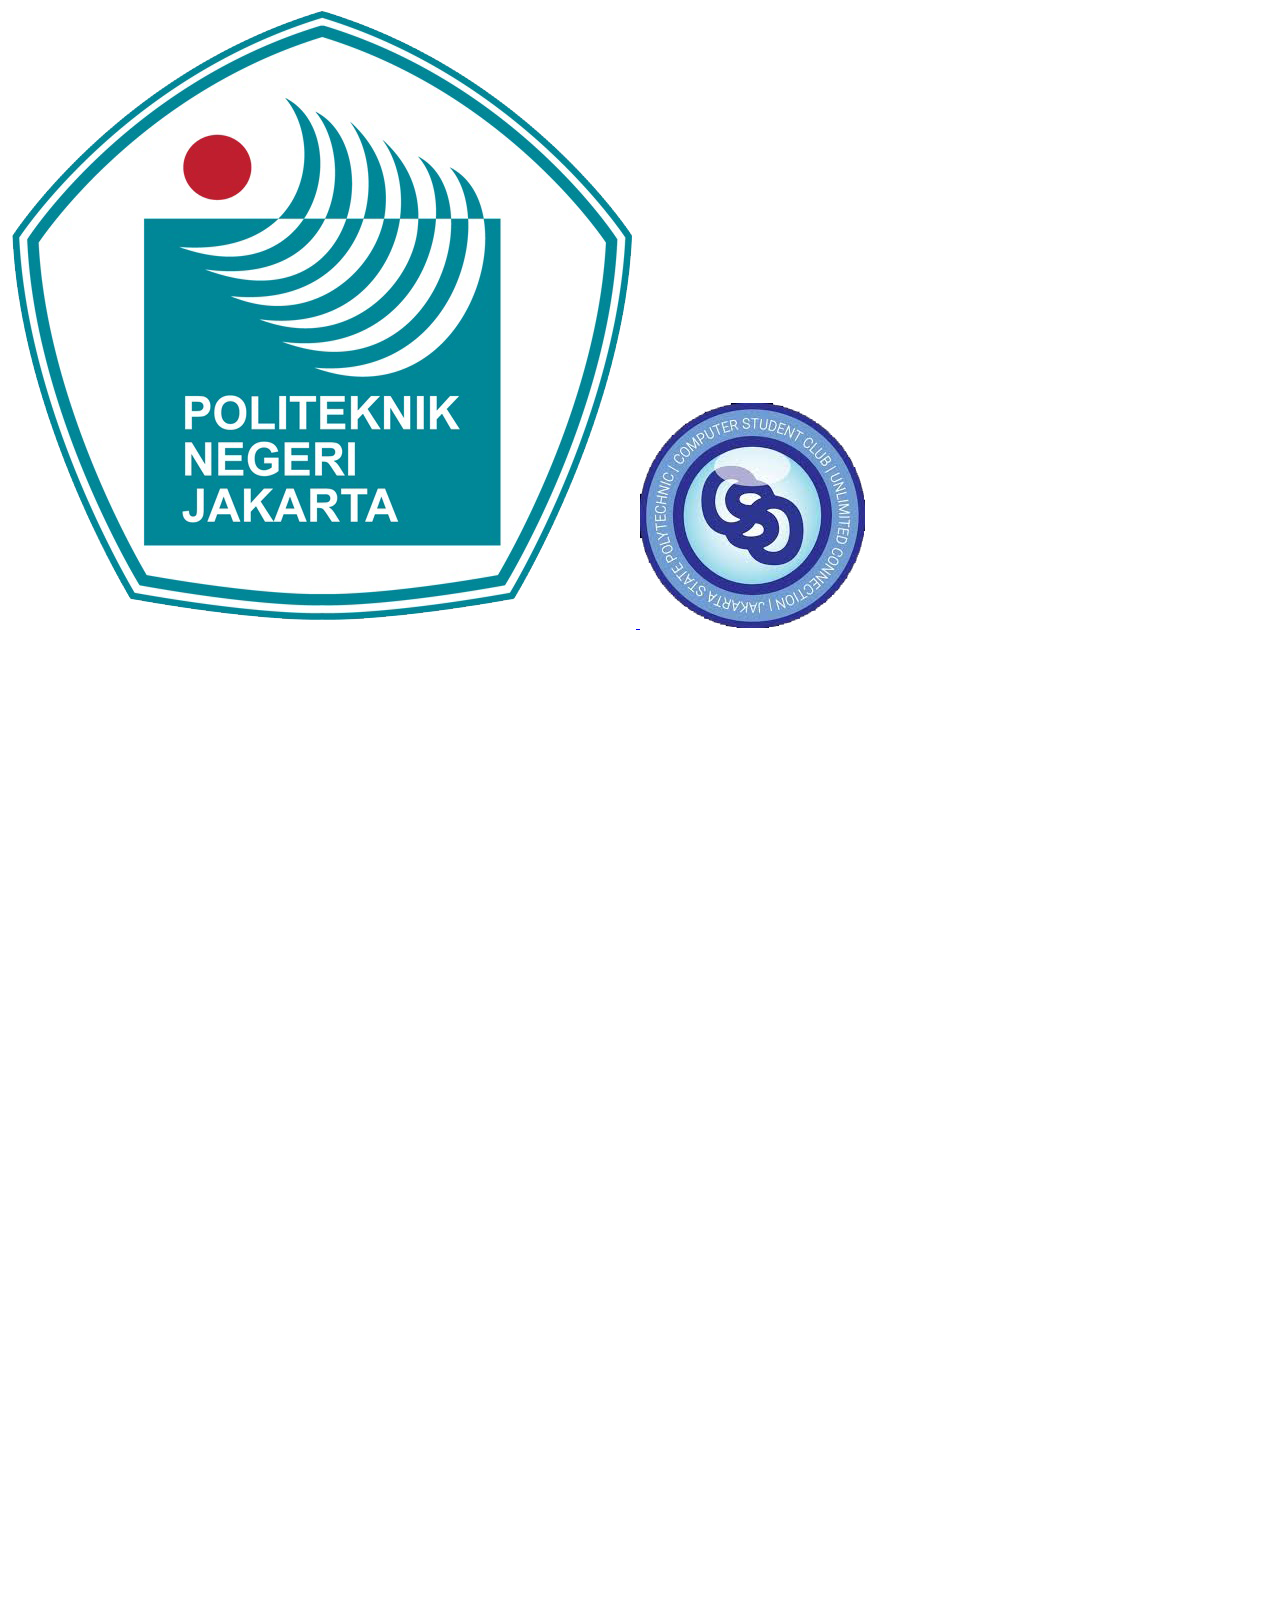
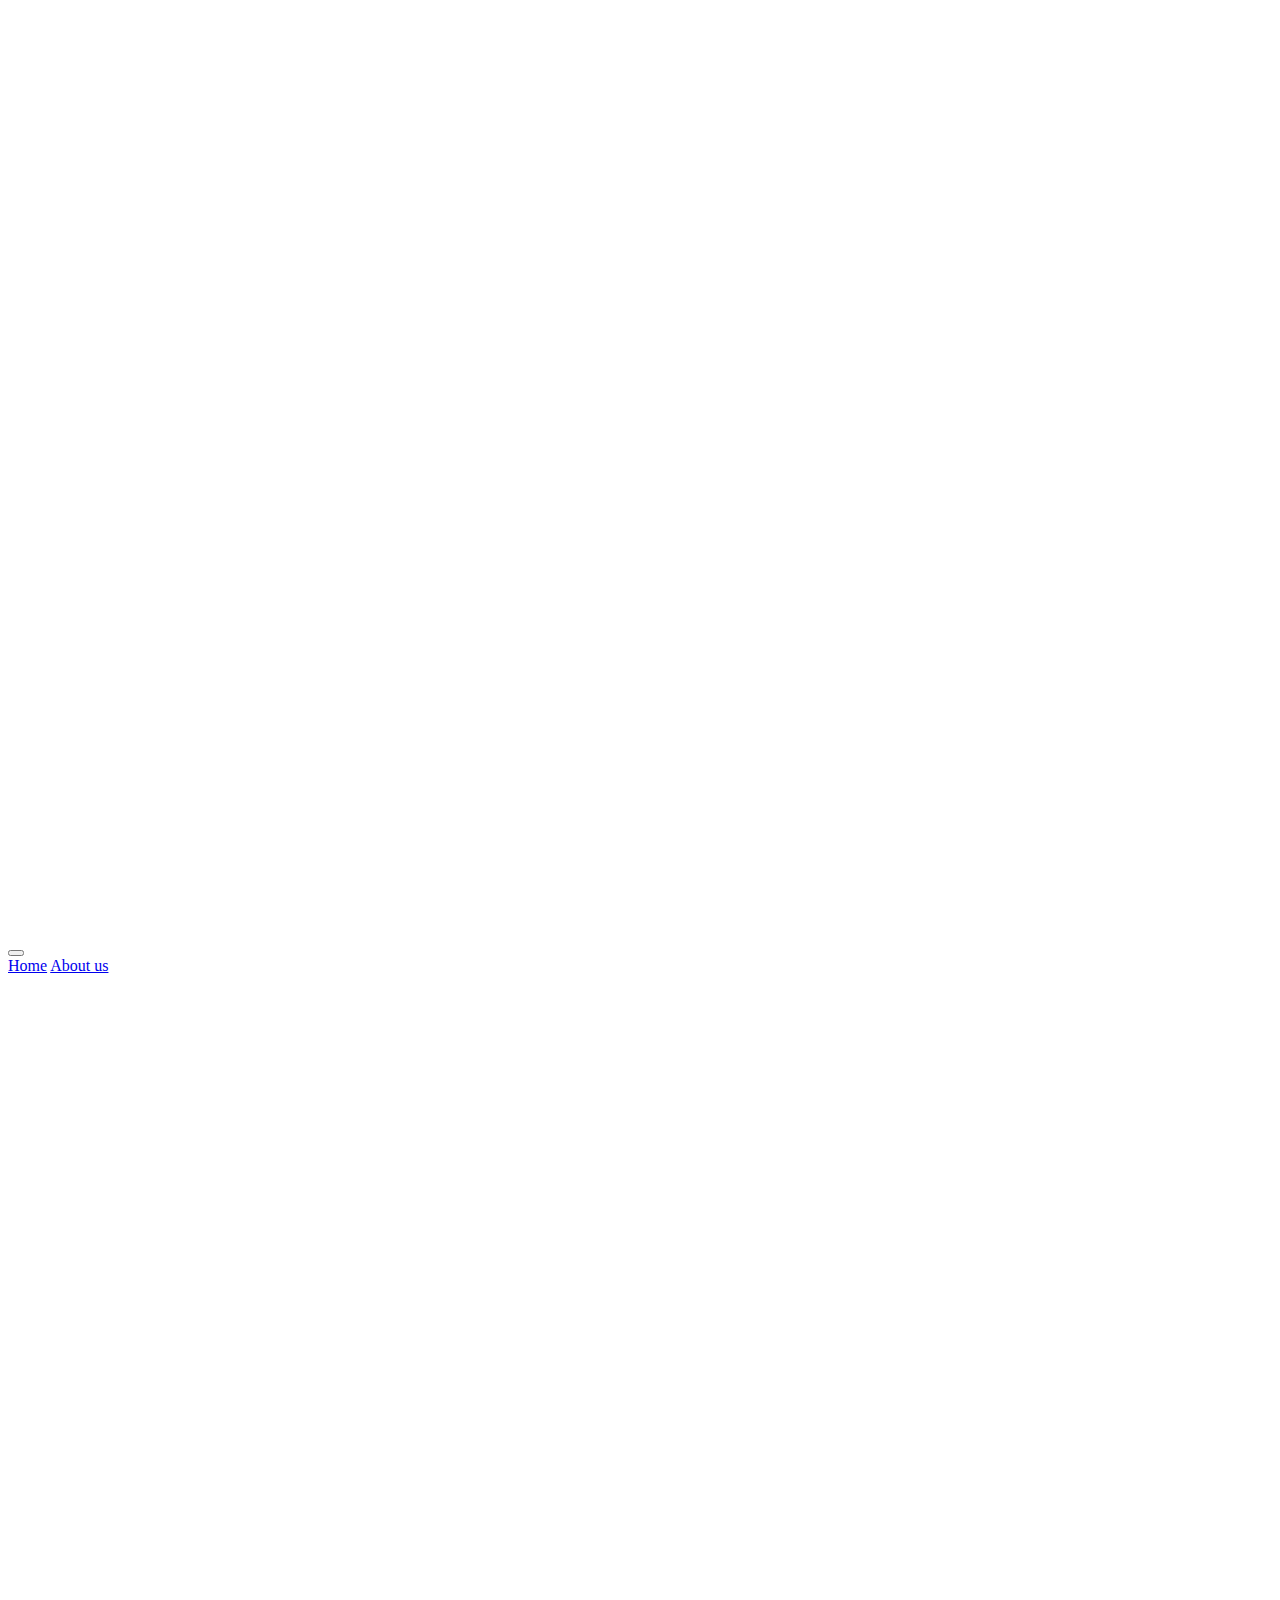
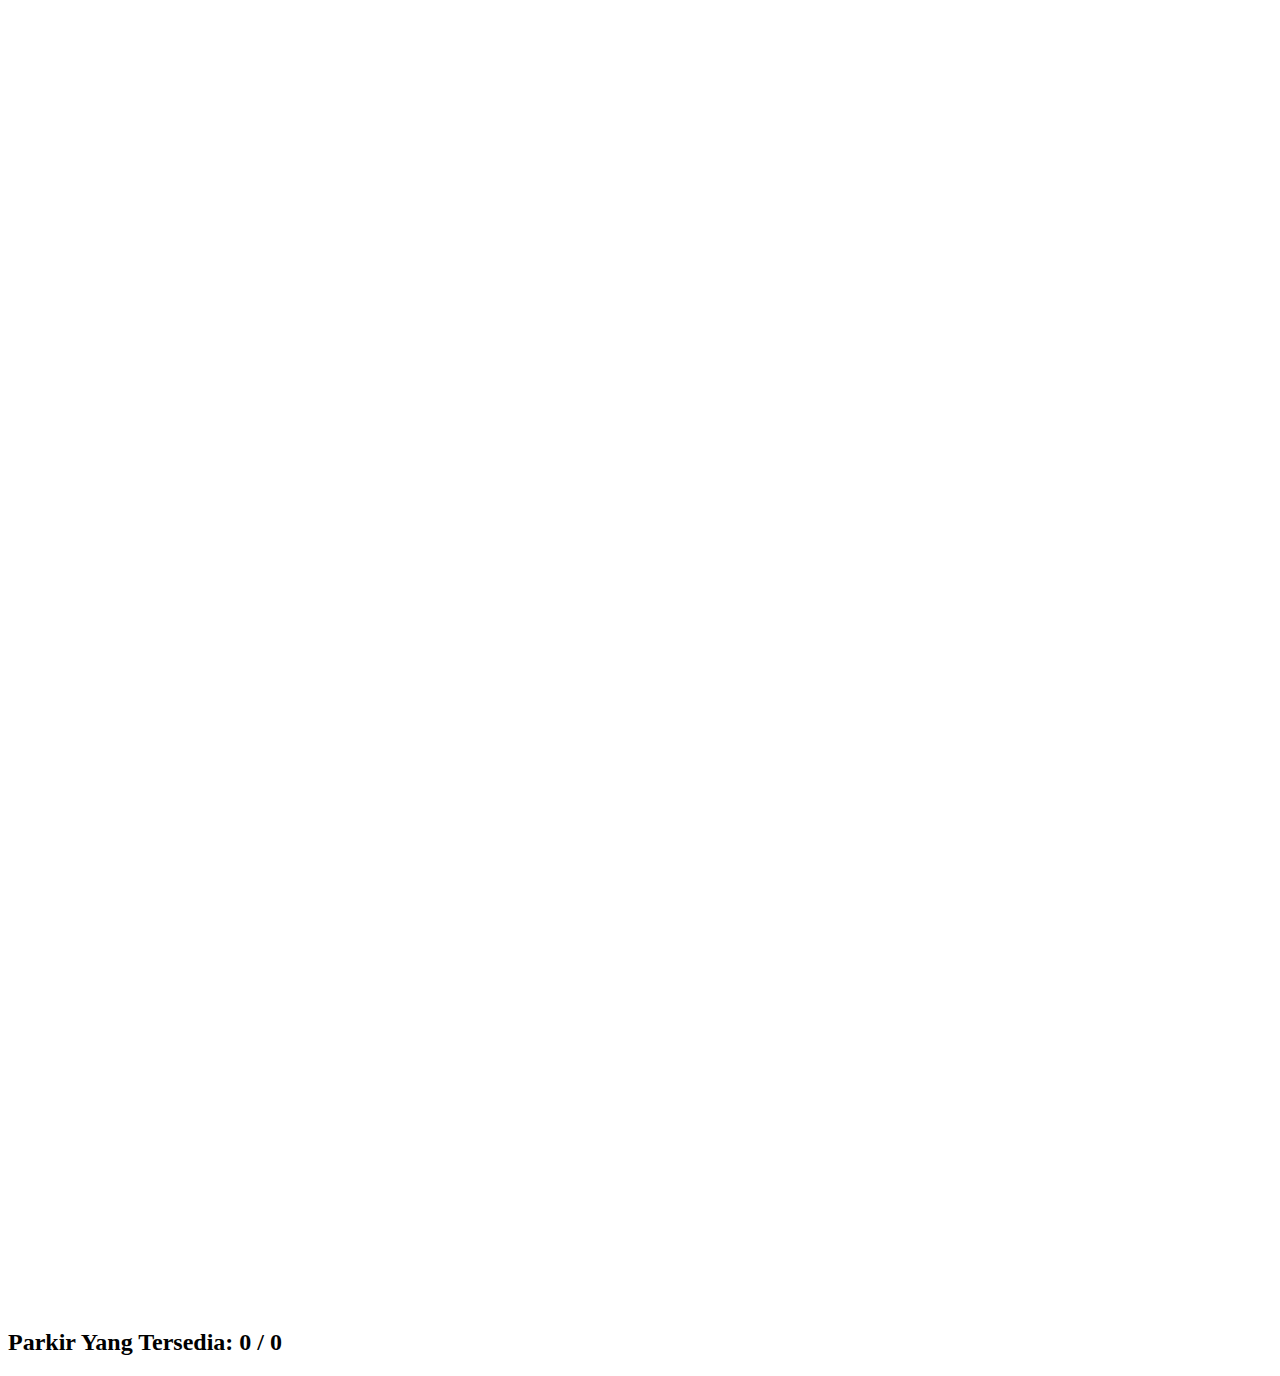
==== Smapar's Web/index.html @ a0ac3067 "The right one sowryy" ====
<!DOCTYPE html>
<html lang="en">
<head>
    <meta charset="UTF-8">
    <meta name="viewport" content="width=device-width, initial-scale=1.0">
    <title>SMAPAR V.1 - A Smart Parking System</title>
    <link rel="stylesheet" href="styles.css">
    <link href="https://cdn.jsdelivr.net/npm/bootstrap@5.0.2/dist/css/bootstrap.min.css" rel="stylesheet" integrity="sha384-EVSTQN3/azprG1Anm3QDgpJLIm9Nao0Yz1ztcQTwFspd3yD65VohhpuuCOmLASjC" crossorigin="anonymous">
    <link rel="preconnect" href="https://fonts.googleapis.com">
    <link rel="preconnect" href="https://fonts.gstatic.com" crossorigin>
    <link href="https://fonts.googleapis.com/css2?family=Chivo:ital,wght@0,100..900;1,100..900&family=Cinzel:wght@400..900&display=swap" rel="stylesheet">
   <script>
        async function fetchData() {
            try {
                const response = await fetch('/spots');
                if (!response.ok) {
                    throw new Error('Network response was not ok');
                }
                const data = await response.json();
                document.getElementById('available').textContent = data.availableSpots;
                document.getElementById('total').textContent = data.totalSpots;
                const spotsDiv = document.getElementById('spots');
                spotsDiv.innerHTML = '';
                Object.keys(data.spots).forEach(spot => {
                    const div = document.createElement('div');
                    div.className = 'spot ' + (data.spots[spot] ? 'available' : 'occupied');
                    div.textContent = spot;
                    spotsDiv.appendChild(div);
                });
            } catch (error) {
                console.error('Error fetching data:', error);
            }
        }

        setInterval(fetchData, 1000);
    </script>
</head>
<body onload="fetchData()">
    <nav class="navbar navbar-expand-lg shadow-navbar">
        <div class="container-fluid">
            <a class="navbar-brand" href="#">
                <img src="assets/logopnj.png" alt="Smapar" class="logo-img">
                <img src="assets/logocsc.png" alt="Smapar" class="logo-img">
                <img src="assets/smapar.png" alt="image" class="logo-img">
            </a>
          <button class="navbar-toggler" type="button" data-bs-toggle="collapse" data-bs-target="#navbarNavAltMarkup" aria-controls="navbarNavAltMarkup" aria-expanded="false" aria-label="Toggle navigation">
            <span class="navbar-toggler-icon"></span>
          </button>
          <div class="collapse navbar-collapse" id="navbarNavAltMarkup">
            <div class="navbar-nav ms-auto">
              <a class="nav-link" aria-current="page" href="#">Home</a>
              <a class="nav-link" href="about_us.html">About us</a>
            </div>
          </div>
        </div>
      </nav>
    <h1><img src="assets/smapar.png" alt="smapar" class="smapar-logo"></h1>
    <h2>Parkir Yang Tersedia: <span id="available">0</span> / <span id="total">0</span></h2>
    <div class="container">
        <div id="spots-container">
            <div id="spots"></div>
        </div>
    </div>
</body>
</html>
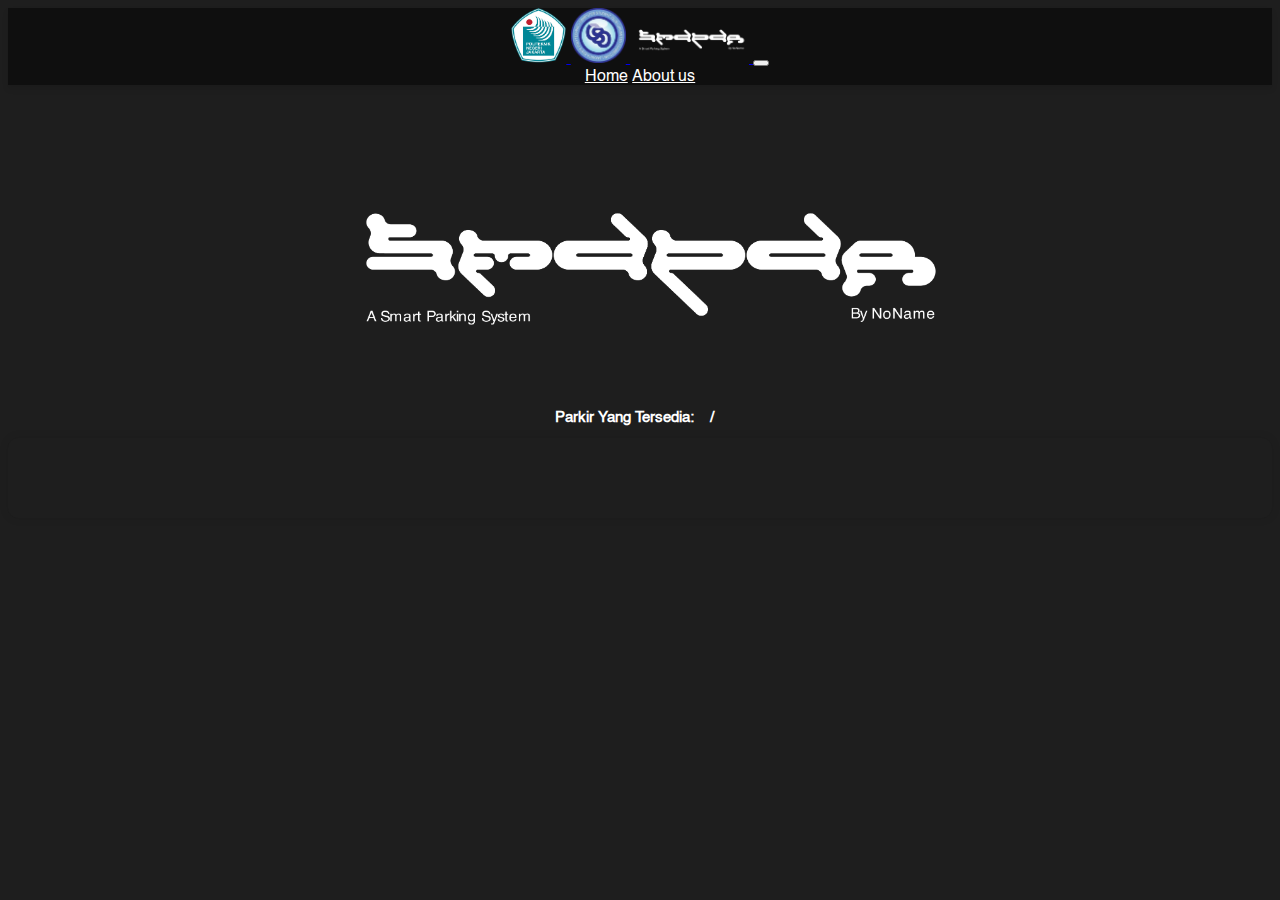
==== commit ed9bb2b4: "Update index.html" ====
--- a/Smapar's Web/index.html
+++ b/Smapar's Web/index.html
@@ -48,7 +48,7 @@
           </button>
           <div class="collapse navbar-collapse" id="navbarNavAltMarkup">
             <div class="navbar-nav ms-auto">
-              <a class="nav-link" aria-current="page" href="#">Home</a>
+              <a class="nav-link" aria-current="page" href="index.html">Home</a>
               <a class="nav-link" href="about_us.html">About us</a>
             </div>
           </div>
--- a/Smapar's Web/styles.css
+++ b/Smapar's Web/styles.css
@@ -0,0 +1,150 @@
+@font-face{
+    font-family:'Helvetica';
+    src: url('fonts/Helvetica/Helvetica.ttf');
+}
+@font-face{
+    font-family:'Helvetica-Bold';
+    src: url('fonts/Helvetica/Helvetica-Bold.ttf');
+}
+body {
+    font-family: Arial, sans-serif;
+    background-color: #1e1e1e !important;
+    text-align: center;
+}
+h1, h2 {
+    text-align: center;
+    justify-content: center;
+    font-family: 'Helvetica';
+    font-size: 15px !important;
+    color: white !important;
+}
+h2 {
+    text-align: center;
+    justify-content: left;
+    font-family: 'Helvetica';
+    font-size: 15px !important;
+    color: white !important;
+}
+#available {
+    color: #1e1e1e;
+}
+#total {
+    color: #1e1e1e;
+}
+#slash {
+    color: #1e1e1e;
+}
+.logo-img {
+    height: 55px;
+}
+.smapar-logo {
+    justify-content: center;
+    height: 300px; /* Pertahankan rasio aspek gambar */
+}
+.icons{
+    height: 50px;
+}
+
+.shadow-navbar {
+    box-shadow: 0 4px 6px rgba(0, 0, 0, 0.1);
+}
+.navbar {
+    background-color: rgba(0, 0, 0, 0.5) !important; /* Transparansi 50% */
+}
+.navbar-nav .nav-link {
+    font-family: 'Helvetica';
+    color: #FFFFFF; 
+}
+.navbar-nav .nav-link:hover {
+    font-family: 'Helvetica';
+    color: #03dac5; 
+}
+.navbar-nav .nav-link.active {
+    font-family: 'Helvetica';
+    color: #33FF57;
+}
+.collapse.navbar-collapse {
+    align-items: center;
+}
+.spot {
+    display: flex;
+    flex-wrap: wrap;
+    justify-content: center;
+    align-items: center;
+    width: 100px;
+    margin: 10px;
+    color: white;
+    font-weight: bold;
+    box-sizing: border-box;
+    border-radius: 5px;
+    margin-bottom:10px;
+}
+.available {
+    background-color: green;
+    height: 100px;
+}
+.occupied {
+    background-color: red;
+    height: 100px;
+}
+.container {
+    text-align: center;
+    margin: 0 auto;
+    background-color: #1e1e1e;
+    padding: 20px;
+    border-radius: 10px;
+    box-shadow: 0 0 10px rgba(0, 0, 0, 0.1);
+}
+#spots {
+    display: flex;
+    flex-wrap: wrap;
+    justify-content: center;
+    align-items: center;
+    margin: 20px 0;
+    width: 500px;
+}
+.box {
+    display: inline-flex; /* Menggunakan flexbox untuk menata elemen anak */
+    align-items: center; /* Pusatkan elemen anak secara vertikal */
+    padding: 5px 10px; /* Ruang di dalam kotak */
+    background-color: #f0f0f0; /* Warna latar belakang kotak */
+    border-radius: 20px; /* Membulatkan sudut kotak */
+    border: 1px solid #ccc; /* Warna dan gaya border kotak */
+    font-size: 16px; /* Ukuran font untuk kotak */
+    flex-shrink: 0;
+}
+
+.box span {
+    margin: 0 5px; 
+}
+@media screen and (max-width: 600px)
+{
+    .logo-img{
+        height: 30px;
+    }
+    .smapar-logo{
+        height: 150px;
+    }
+    .icons{
+        height: 30px;
+        background: none; /* Pastikan tidak ada latar belakang */
+        box-shadow: none; /* Pastikan tidak ada bayangan */
+        border: none; /* Pastikan tidak ada garis tepi */
+    }
+}
+
+@media screen and (max-width: 768px)
+{
+    .logo-img{
+        height: 30px;
+    }
+    .smapar-logo{
+        height: 150px;
+    }
+    .icons{
+        height: 30px;
+        background: none; /* Pastikan tidak ada latar belakang */
+        box-shadow: none; /* Pastikan tidak ada bayangan */
+        border: none; /* Pastikan tidak ada garis tepi */
+    }
+}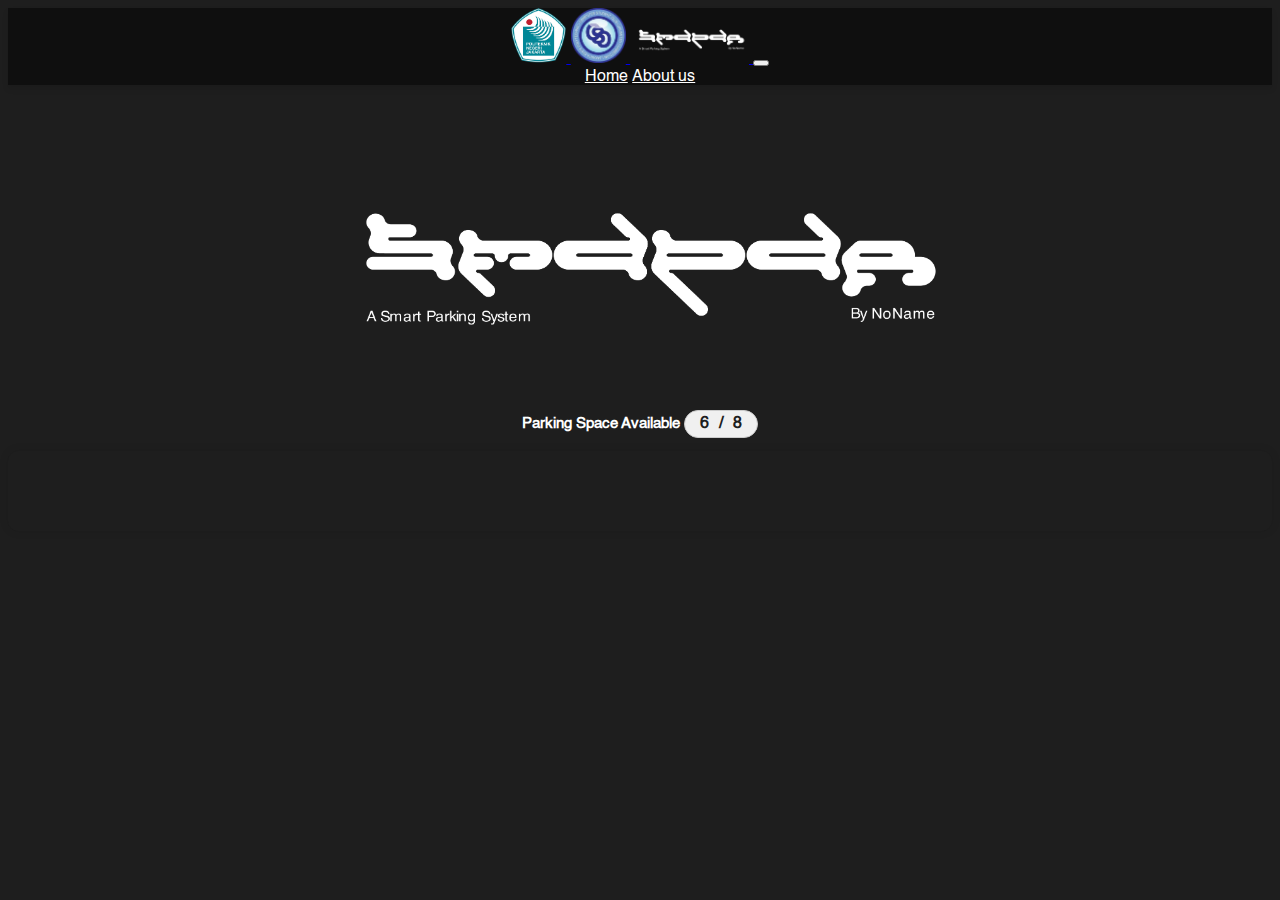
==== commit abbb29b0: "Update index.html" ====
--- a/Smapar's Web/index.html
+++ b/Smapar's Web/index.html
@@ -55,7 +55,13 @@
         </div>
       </nav>
     <h1><img src="assets/smapar.png" alt="smapar" class="smapar-logo"></h1>
-    <h2>Parkir Yang Tersedia: <span id="available">0</span> / <span id="total">0</span></h2>
+    <h2>Parking Space Available
+        <span class="box">
+            <span id="available">6</span>
+            <span id="slash">/</span>
+            <span id="total">8</span>
+        </span>
+    </h2>
     <div class="container">
         <div id="spots-container">
             <div id="spots"></div>
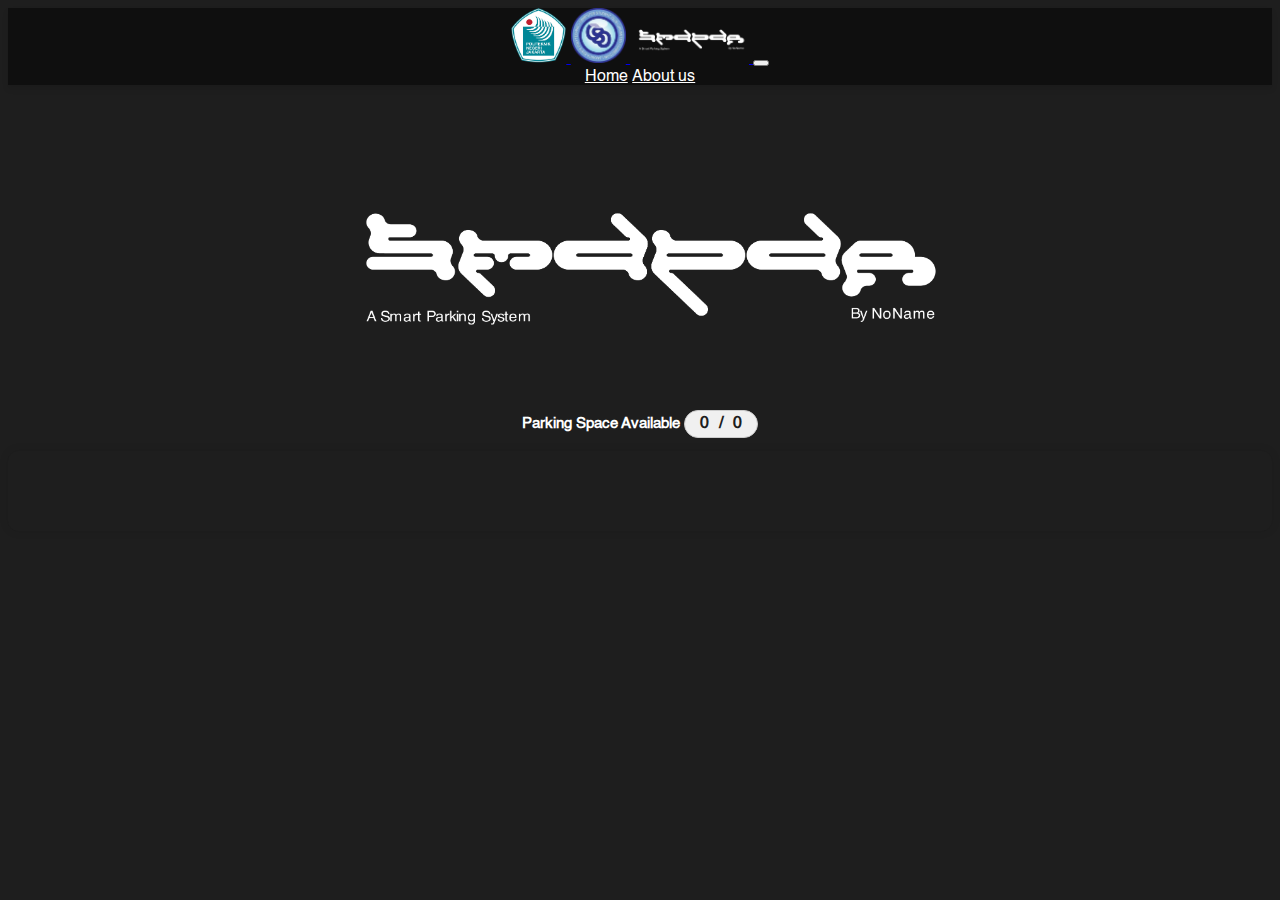
==== commit ced81bb4: "Update index.html" ====
--- a/Smapar's Web/index.html
+++ b/Smapar's Web/index.html
@@ -57,9 +57,9 @@
     <h1><img src="assets/smapar.png" alt="smapar" class="smapar-logo"></h1>
     <h2>Parking Space Available
         <span class="box">
-            <span id="available">6</span>
+            <span id="available">0</span>
             <span id="slash">/</span>
-            <span id="total">8</span>
+            <span id="total">0</span>
         </span>
     </h2>
     <div class="container">
--- a/Smapar's Web/styles.css
+++ b/Smapar's Web/styles.css
@@ -11,7 +11,7 @@
     background-color: #1e1e1e !important;
     text-align: center;
 }
-h1, h2 {
+h1 {
     text-align: center;
     justify-content: center;
     font-family: 'Helvetica';
@@ -147,4 +147,4 @@
         box-shadow: none; /* Pastikan tidak ada bayangan */
         border: none; /* Pastikan tidak ada garis tepi */
     }
-}+}
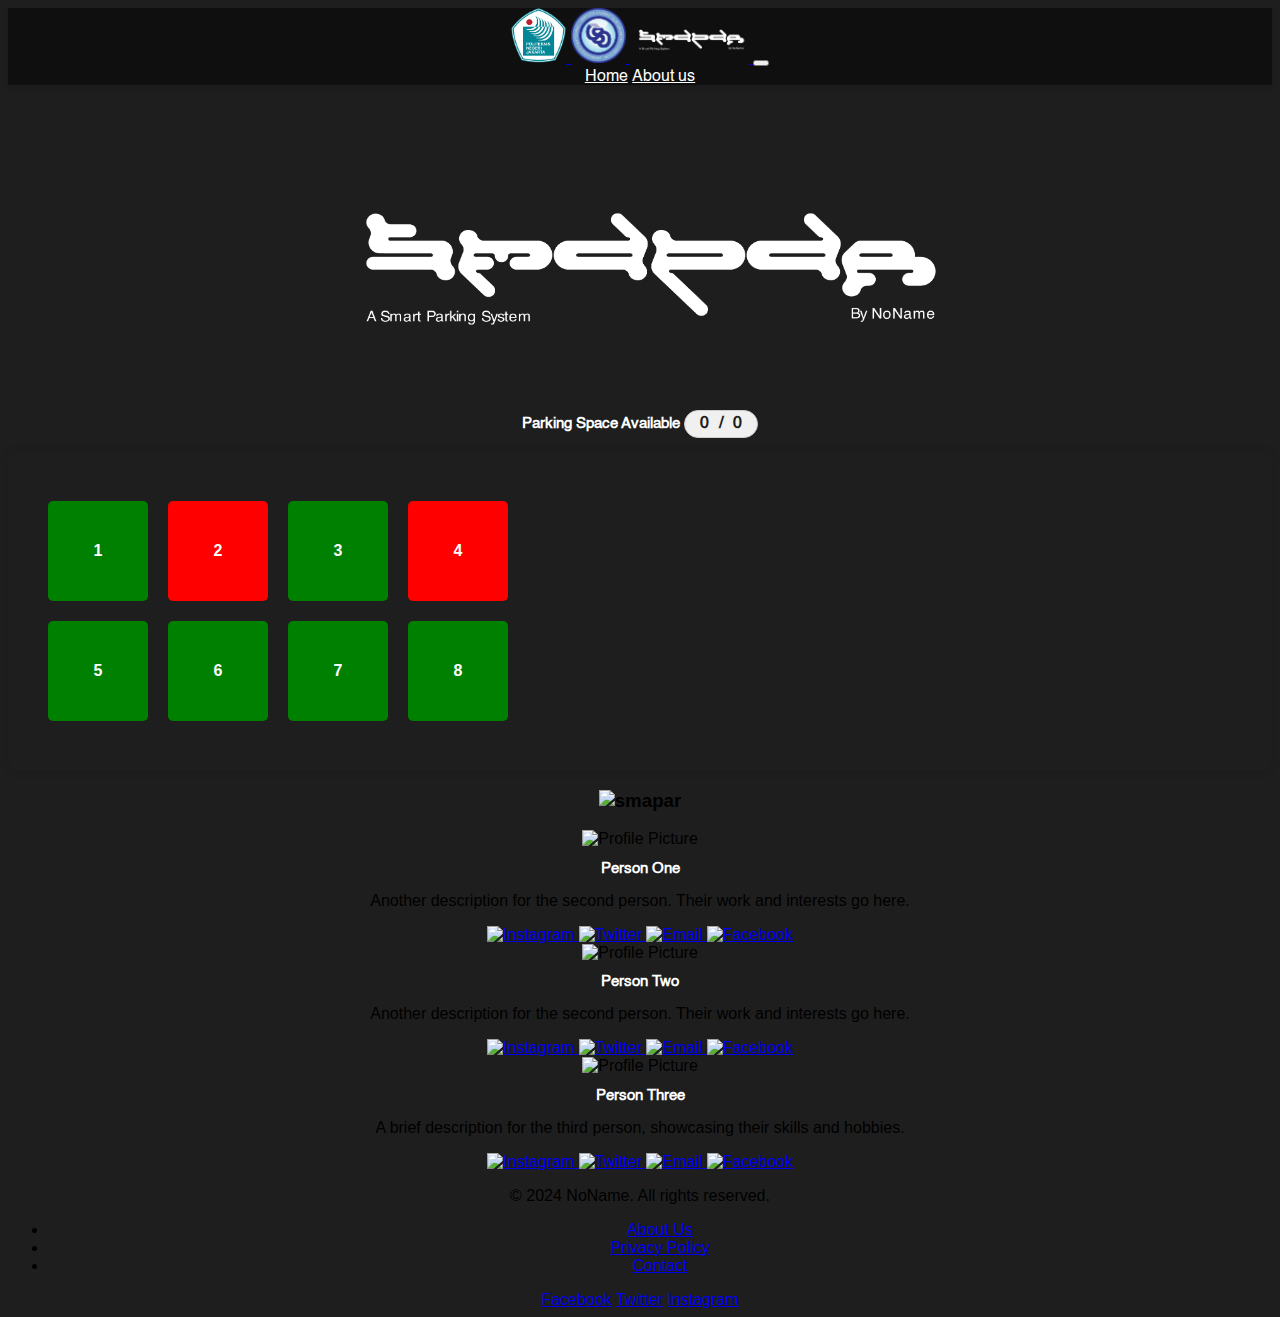
==== commit d3b9a3a0: "Update index.html" ====
--- a/Smapar's Web/index.html
+++ b/Smapar's Web/index.html
@@ -5,11 +5,8 @@
     <meta name="viewport" content="width=device-width, initial-scale=1.0">
     <title>SMAPAR V.1 - A Smart Parking System</title>
     <link rel="stylesheet" href="styles.css">
-    <link href="https://cdn.jsdelivr.net/npm/bootstrap@5.0.2/dist/css/bootstrap.min.css" rel="stylesheet" integrity="sha384-EVSTQN3/azprG1Anm3QDgpJLIm9Nao0Yz1ztcQTwFspd3yD65VohhpuuCOmLASjC" crossorigin="anonymous">
-    <link rel="preconnect" href="https://fonts.googleapis.com">
-    <link rel="preconnect" href="https://fonts.gstatic.com" crossorigin>
-    <link href="https://fonts.googleapis.com/css2?family=Chivo:ital,wght@0,100..900;1,100..900&family=Cinzel:wght@400..900&display=swap" rel="stylesheet">
-   <script>
+    <link href="/assets/Bootstrap-Ass/css/bootstrap.min.css" rel="stylesheet">
+    <script>
         async function fetchData() {
             try {
                 const response = await fetch('/spots');
@@ -31,7 +28,6 @@
                 console.error('Error fetching data:', error);
             }
         }
-
         setInterval(fetchData, 1000);
     </script>
 </head>
@@ -41,19 +37,20 @@
             <a class="navbar-brand" href="#">
                 <img src="assets/logopnj.png" alt="Smapar" class="logo-img">
                 <img src="assets/logocsc.png" alt="Smapar" class="logo-img">
-                <img src="assets/smapar.png" alt="image" class="logo-img">
+                <img src="assets/smapar.png" alt="Smapar" class="logo-img">
             </a>
-          <button class="navbar-toggler" type="button" data-bs-toggle="collapse" data-bs-target="#navbarNavAltMarkup" aria-controls="navbarNavAltMarkup" aria-expanded="false" aria-label="Toggle navigation">
-            <span class="navbar-toggler-icon"></span>
-          </button>
-          <div class="collapse navbar-collapse" id="navbarNavAltMarkup">
-            <div class="navbar-nav ms-auto">
-              <a class="nav-link" aria-current="page" href="index.html">Home</a>
-              <a class="nav-link" href="about_us.html">About us</a>
+            <button class="navbar-toggler" type="button" data-bs-toggle="collapse" data-bs-target="#navbarNavAltMarkup" aria-controls="navbarNavAltMarkup" aria-expanded="false" aria-label="Toggle navigation">
+                <span class="navbar-toggler-icon"></span>
+            </button>
+            <div class="collapse navbar-collapse" id="navbarNavAltMarkup">
+                <div class="navbar-nav ms-auto">
+                    <a class="nav-link" aria-current="page" href="#home">Home</a>
+                    <a class="nav-link" href="#aboutus">About us</a>
+                </div>
             </div>
-          </div>
         </div>
-      </nav>
+    </nav>  
+    <section id ="home">
     <h1><img src="assets/smapar.png" alt="smapar" class="smapar-logo"></h1>
     <h2>Parking Space Available
         <span class="box">
@@ -64,8 +61,97 @@
     </h2>
     <div class="container">
         <div id="spots-container">
-            <div id="spots"></div>
+            <div id="spots">
+                <div class="spot available">1</div>
+                <div class="spot occupied">2</div>
+                <div class="spot available">3</div>
+                <div class="spot occupied">4</div>
+                <div class="spot available">5</div>
+                <div class="spot available">6</div>
+                <div class="spot available">7</div>
+                <div class="spot available">8</div>
+                <!-- Tambahkan lebih banyak kotak sesuai kebutuhan -->
+            </div>
         </div>
     </div>
+    </section>
+    <section id="aboutus">
+    <h3><img src="assets/aboutus.png" alt="smapar" class="smapar-logo"></h3>
+    <div class="About-Us">
+        <div class="card">
+            <center><img src="/assets/agung.jpg" alt="Profile Picture"></center>
+            <h2>Person One</h2>
+            <p>Another description for the second person. Their work and interests go here.</p>
+            <div class="social-icons">
+                <a href="https://www.instagram.com" target="_blank" class="social-icon">
+                    <img src="assets/icons/instagram.png" alt="Instagram">
+                </a>
+                <a href="https://www.twitter.com" target="_blank" class="social-icon">
+                    <img src="assets/icons/twitter.png" alt="Twitter">
+                </a>
+                <a href="mailto:email@example.com" class="social-icon">
+                    <img src="assets/icons/gmail.png" alt="Email">
+                </a>
+                <a href="https://www.facebook.com" target="_blank" class="social-icon">
+                    <img src="assets/icons/facebook.png" alt="Facebook">
+                </a>
+            </div>
+        </div>
+        <div class="card">
+            <center><img src="/assets/agung.jpg" alt="Profile Picture"></center>
+            <h2>Person Two</h2>
+            <p>Another description for the second person. Their work and interests go here.</p>
+            <div class="social-icons">
+                <a href="https://www.instagram.com" target="_blank" class="social-icon">
+                    <img src="assets/icons/instagram.png" alt="Instagram">
+                </a>
+                <a href="https://www.twitter.com" target="_blank" class="social-icon">
+                    <img src="assets/icons/twitter.png" alt="Twitter">
+                </a>
+                <a href="mailto:email@example.com" class="social-icon">
+                    <img src="assets/icons/gmail.png" alt="Email">
+                </a>
+                <a href="https://www.facebook.com" target="_blank" class="social-icon">
+                    <img src="assets/icons/facebook.png" alt="Facebook">
+                </a>
+            </div>
+        </div>
+        <div class="card">
+            <center><img src="/assets/agung.jpg" alt="Profile Picture"></center>
+            <h2>Person Three</h2>
+            <p>A brief description for the third person, showcasing their skills and hobbies.</p>
+            <div class="social-icons">
+                <a href="https://www.instagram.com" target="_blank" class="social-icon">
+                    <img src="assets/icons/instagram.png" alt="Instagram">
+                </a>
+                <a href="https://www.twitter.com" target="_blank" class="social-icon">
+                    <img src="assets/icons/twitter.png" alt="Twitter">
+                </a>
+                <a href="mailto:email@example.com" class="social-icon">
+                    <img src="assets/icons/gmail.png" alt="Email">
+                </a>
+                <a href="https://www.facebook.com" target="_blank" class="social-icon">
+                    <img src="assets/icons/facebook.png" alt="Facebook">
+                </a>
+            </div>
+        </div>
+    </div>
+    </section>
+    <footer>
+        <div class="isi">
+            <p>&copy; 2024 NoName. All rights reserved.</p>
+            <ul>
+                <li><a href="#aboutus">About Us</a></li>
+                <li><a href="#">Privacy Policy</a></li>
+                <li><a href="#">Contact</a></li>
+            </ul>
+            <div class="social-media">
+                <a href="#" aria-label="Facebook">Facebook</a>
+                <a href="#" aria-label="Twitter">Twitter</a>
+                <a href="#" aria-label="Instagram">Instagram</a>
+            </div>
+        </div>
+    </footer>
+    <script src="/assets/Bootstrap-Ass/js/bootstrap.bundle.min.js"></script>
 </body>
 </html>
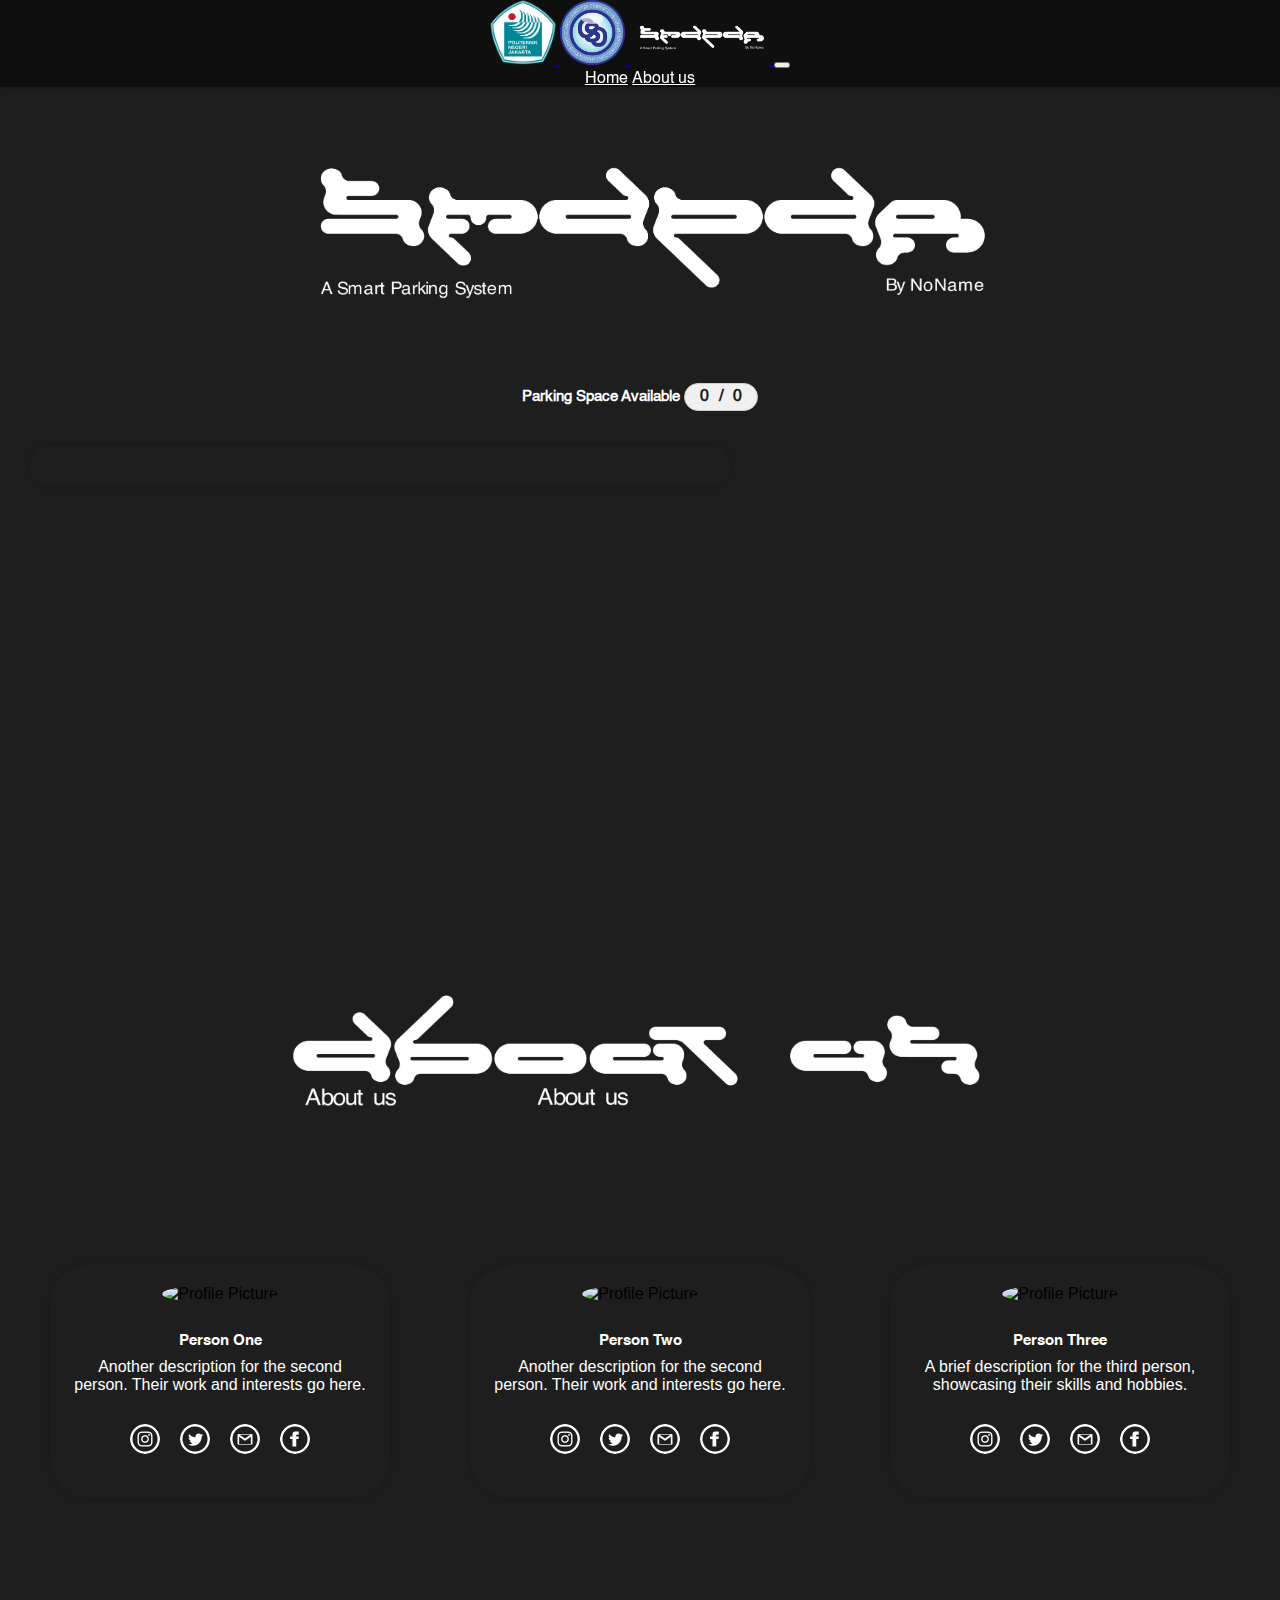
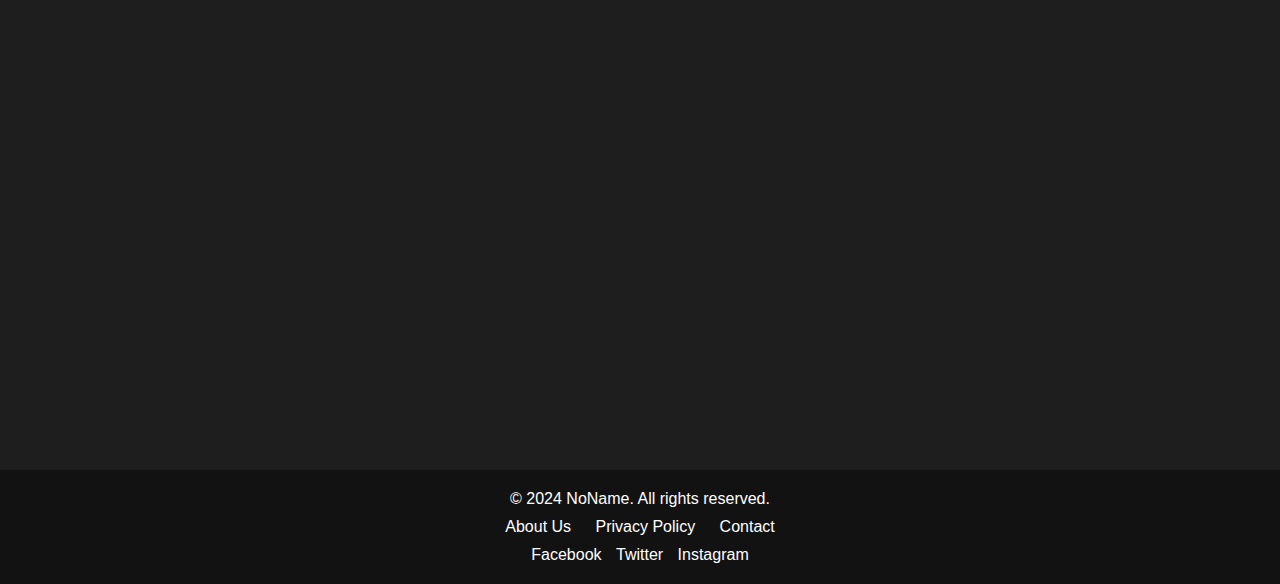
==== commit c050370a: "ganti isi container" ====
--- a/Smapar's Web/index.html
+++ b/Smapar's Web/index.html
@@ -61,17 +61,7 @@
     </h2>
     <div class="container">
         <div id="spots-container">
-            <div id="spots">
-                <div class="spot available">1</div>
-                <div class="spot occupied">2</div>
-                <div class="spot available">3</div>
-                <div class="spot occupied">4</div>
-                <div class="spot available">5</div>
-                <div class="spot available">6</div>
-                <div class="spot available">7</div>
-                <div class="spot available">8</div>
-                <!-- Tambahkan lebih banyak kotak sesuai kebutuhan -->
-            </div>
+            <div id="spots"></div>
         </div>
     </div>
     </section>
--- a/Smapar's Web/styles.css
+++ b/Smapar's Web/styles.css
@@ -6,10 +6,17 @@
     font-family:'Helvetica-Bold';
     src: url('fonts/Helvetica/Helvetica-Bold.ttf');
 }
+html {
+    scroll-behavior: smooth;
+}
 body {
     font-family: Arial, sans-serif;
     background-color: #1e1e1e !important;
     text-align: center;
+    display: flex;
+    flex-direction: column;
+    min-height: 100vh;
+    margin: 0;
 }
 h1 {
     text-align: center;
@@ -25,6 +32,15 @@
     font-size: 15px !important;
     color: white !important;
 }
+h3 {
+    text-align: center;
+    justify-content: left;
+}
+section {
+    height: 800px; /* Mengatur tinggi untuk simulasi scroll */
+    padding: 30px;
+    text-align: center;
+}
 #available {
     color: #1e1e1e;
 }
@@ -35,21 +51,24 @@
     color: #1e1e1e;
 }
 .logo-img {
-    height: 55px;
+    height: 65px;
 }
 .smapar-logo {
     justify-content: center;
-    height: 300px; /* Pertahankan rasio aspek gambar */
+    height: 350px; /* Pertahankan rasio aspek gambar */
 }
 .icons{
-    height: 50px;
-}
-
+    height: 60px;
+}
 .shadow-navbar {
     box-shadow: 0 4px 6px rgba(0, 0, 0, 0.1);
 }
 .navbar {
-    background-color: rgba(0, 0, 0, 0.5) !important; /* Transparansi 50% */
+    background-color: rgba(0, 0, 0, 0.5) !important;
+    position: fixed !important; /* Navbar tetap saat discroll */
+    top: 0;
+    width: 100%;
+    z-index: 1000; /* Transparansi 50% */
 }
 .navbar-nav .nav-link {
     font-family: 'Helvetica';
@@ -63,21 +82,18 @@
     font-family: 'Helvetica';
     color: #33FF57;
 }
-.collapse.navbar-collapse {
+.spot {
+    display: flex;
+    justify-content: center;
     align-items: center;
-}
-.spot {
-    display: flex;
-    flex-wrap: wrap;
-    justify-content: center;
-    align-items: center;
-    width: 100px;
+    width: 130px;
+    height: 130px !important; /* Adjust height as needed */
     margin: 10px;
     color: white;
     font-weight: bold;
     box-sizing: border-box;
     border-radius: 5px;
-    margin-bottom:10px;
+    background-color: #444; /* Background color for visibility */
 }
 .available {
     background-color: green;
@@ -87,21 +103,22 @@
     background-color: red;
     height: 100px;
 }
-.container {
-    text-align: center;
-    margin: 0 auto;
-    background-color: #1e1e1e;
-    padding: 20px;
-    border-radius: 10px;
-    box-shadow: 0 0 10px rgba(0, 0, 0, 0.1);
-}
-#spots {
+#spots {  
     display: flex;
     flex-wrap: wrap;
     justify-content: center;
     align-items: center;
     margin: 20px 0;
-    width: 500px;
+}
+.container {
+    display: flex;
+    flex-wrap: wrap;
+    justify-content: center; /* Center the items horizontally */
+    max-width: 700px !important; /* Ensure the container is wide enough for 4 boxes */
+    margin-top: 35px;
+    background-color: #1e1e1e;
+    border-radius: 20px;
+    box-shadow: 0 0 10px rgba(0, 0, 0, 0.2);
 }
 .box {
     display: inline-flex; /* Menggunakan flexbox untuk menata elemen anak */
@@ -113,38 +130,204 @@
     font-size: 16px; /* Ukuran font untuk kotak */
     flex-shrink: 0;
 }
-
 .box span {
     margin: 0 5px; 
 }
-@media screen and (max-width: 600px)
+.About-Us {
+    justify-content: center;
+    margin-top: 20px;
+    display: flex;
+    gap: 80px;
+}
+
+.card {
+    background-color: #1e1e1e !important;
+    border-radius: 40px !important;
+    padding: 20px;
+    text-align: center;
+    width: 300px;
+    margin-bottom: 50px;
+    box-shadow: 0 0 10px rgba(0, 0, 0, 0.2);
+}
+
+.card img {
+    width: 200px;
+    height: 200px;
+    border-radius: 50%;
+    margin-bottom: 20px;
+}
+
+.card h2 {
+    font-size: 100px;
+    margin: 10px 0;
+    font-family: Helvetica-Bold;
+}
+
+.card p {
+    color: #ffffff;
+    margin-bottom: 20px;
+}
+.card button:hover {
+    background-color: #ffffff;
+}
+.card .text:hover {
+    color: #000000;
+}
+.social-icons {
+    display: flex;
+    justify-content: center;
+    margin-top: 30px;
+    gap: 20px;
+}
+
+.social-icon img {
+    width: 30px; /* Mengatur ukuran ikon */
+    height: 30px;
+    transition: transform 0.3s, filter 0.3s;
+}
+
+.social-icon img:hover {
+    transform: scale(1.1); /* Zoom efek saat hover */
+    filter: brightness(1.2); /* Meningkatkan kecerahan saat hover */
+}
+/* Reset CSS dasar */
+body, h1, h2, h3, p, ul, li {
+    margin: 0;
+    padding: 0;
+}
+/* Styling untuk footer */
+footer {
+    background-color: #121212;
+    color: #fff;
+    padding: 20px 0;
+    text-align: center;
+    width: 100%;
+    position: relative;
+    bottom: 0;
+    margin-top: 350px;
+}
+
+.isi {
+    width: 80%;
+    margin: 0 auto;
+    border-radius: 100px;
+}
+
+footer p {
+    margin-bottom: 10px;
+}
+
+footer ul {
+    list-style: none;
+    padding: 0;
+    margin-bottom: 10px;
+}
+
+footer ul li {
+    display: inline;
+    margin: 0 10px;
+}
+
+footer ul li a {
+    color: #fff;
+    text-decoration: none;
+}
+
+footer ul li a:hover {
+    text-decoration: underline;
+}
+
+footer .social-media a {
+    color: #fff;
+    text-decoration: none;
+    margin: 0 5px;
+}
+
+@media screen and (max-width: 480px)
 {
     .logo-img{
-        height: 30px;
-    }
-    .smapar-logo{
-        height: 150px;
-    }
-    .icons{
-        height: 30px;
-        background: none; /* Pastikan tidak ada latar belakang */
-        box-shadow: none; /* Pastikan tidak ada bayangan */
-        border: none; /* Pastikan tidak ada garis tepi */
-    }
-}
-
-@media screen and (max-width: 768px)
-{
-    .logo-img{
-        height: 30px;
-    }
-    .smapar-logo{
-        height: 150px;
-    }
-    .icons{
-        height: 30px;
-        background: none; /* Pastikan tidak ada latar belakang */
-        box-shadow: none; /* Pastikan tidak ada bayangan */
-        border: none; /* Pastikan tidak ada garis tepi */
-    }
-}
+        height: 70px;
+    }
+    .smapar-logo {
+        justify-content: center;
+        height: 250px;
+    }
+    .navbar {
+        background-color: rgba(0, 0, 0, 0.5) !important;
+        position: fixed !important; 
+        top: 0;
+        width: 100%;
+        z-index: 1000;
+    }
+    .container {
+        display: flex;
+        flex-wrap: wrap;
+        justify-content: center; /* Center the items horizontally */
+        max-width: 550px !important; /* Ensure the container is wide enough for 4 boxes */
+        margin-top: 35px;
+        background-color: #1e1e1e;
+        padding: 20px;
+        border-radius: 10px;
+        box-shadow: 0 0 10px rgba(0, 0, 0, 0.5);
+    }
+    .spot {
+        height: 90px !important;
+        width: 90px;
+        font-weight: lighter;
+    }
+    .About-Us {
+        align-items: center;
+        margin-top: 20px;
+        gap: 80px;
+        flex-direction: column;
+    }
+    
+    .card {
+        background-color: #1e1e1e !important;
+        border-radius: 20px !important;
+        padding: 10px;
+        text-align: center;
+        width: 400px;
+        height: 600px !important;
+        margin-bottom: 50px;
+        box-shadow: 0 0 10px rgba(0, 0, 0, 0.2);
+    }
+    
+    .card img {
+        width: 250px;
+        height: 250px;
+        border-radius: 50%;
+        margin-top: 20px;
+        margin-bottom: 20px;
+    }
+    .card h2 {
+        font-size: 50px !important;
+        margin: 10px 0;
+        font-family: Helvetica-Bold;
+    }
+    .card p {
+        color: #ffffff;
+        margin-bottom: 20px;
+    }
+    .social-icons {
+        display: flex;
+        justify-content: center;
+        margin-top: 60px;
+        gap: 10px;
+    }
+    .social-icon img {
+        width: 35px; /* Mengatur ukuran ikon */
+        height: 35px;
+        transition: transform 0.3s, filter 0.3s;
+    }
+    footer {
+        background-color: #121212;
+        color: #fff;
+        padding: 20px 0;
+        text-align: center;
+        width: 100%;
+        position: relative;
+        bottom: 0;
+        margin-top: 1700px;
+    }
+}